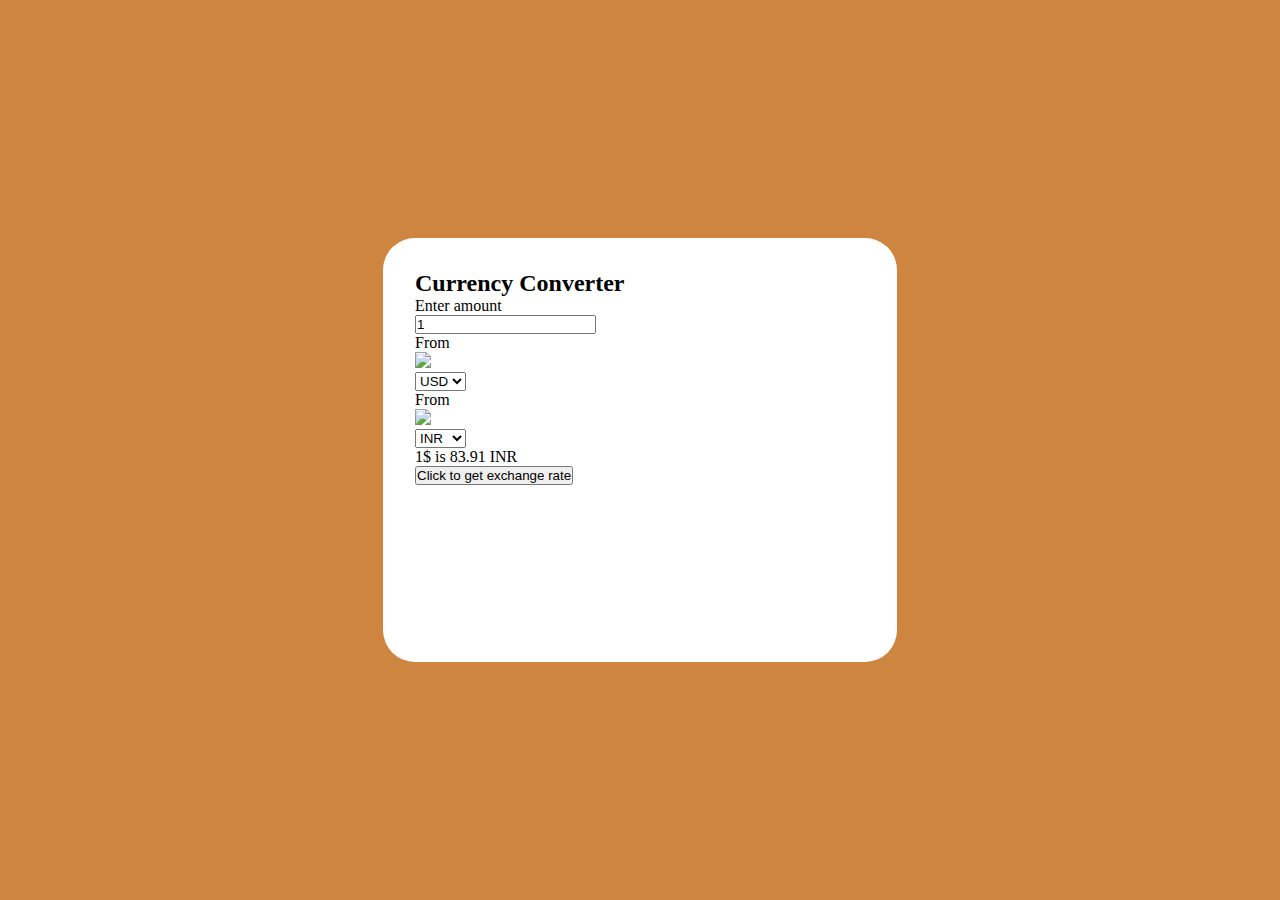
==== currency_Converter_Project/index.html @ 44088a80 "Currency conveter project building Day-1" ====
<!DOCTYPE html>
<html lang="en">
<head>
    <meta charset="UTF-8">
    <meta name="viewport" content="width=device-width, initial-scale=1.0">
    <title>currency converter</title>
    <link rel="stylesheet" href="currency.css">
    <link rel="stylesheet" href="https://cdnjs.cloudflare.com/ajax/libs/font-awesome/6.6.0/css/all.min.css" integrity="sha512-Kc323vGBEqzTmouAECnVceyQqyqdsSiqLQISBL29aUW4U/M7pSPA/gEUZQqv1cwx4OnYxTxve5UMg5GT6L4JJg==" crossorigin="anonymous" referrerpolicy="no-referrer" />
</head>
<body>
    <div class="container">
        <h2>Currency Converter</h2>
        <form>
            <div class="amount">
                <p>Enter amount</p>
                <input value="1" type="text">
            </div>
            <div class="dropdown">
                <div class="from">
                    <p>From</p>
                    <img src="https://flagsapi.com/US/flat/64.png">
                    <div class="select-container">
                        <select name="from">
                            <option value="INR">INR</option>
                            <option value="USD" selected>USD</option>
                            <option value="AUD">AUD</option>
                        </select>
                    </div>
                </div>
                <i class="fa-solid fa-arrow-right-arrow-left"></i>
                <div class="to">
                    <p>From</p>
                    <img src="https://flagsapi.com/IN/flat/64.png">
                    <div class="select-container">
                        <select name="to">
                            <option value="INR" selected>INR</option>
                            <option value="USD">USD</option>
                            <option value="AUD">AUD</option>
                        </select>
                    </div>
                </div>
            </div>
            <div class="msg">1$ is 83.91 INR</div>
            <button>Click to get exchange rate</button>
        </form>
    </div>
    

    <script src="script.js"></script>
</body>
</html>
---- currency_Converter_Project/currency.css ----
* {
    margin: 0;
    padding: 0;
}

body {
    display: flex;
    justify-content: center;
    align-items: center;
    min-height: 100vh;
    background-color: peru;
}

.container {
    background-color: white;
    padding: 2rem;
    min-height: 40vh;
    width: 50vh;
    border-radius: 2rem;
    
}
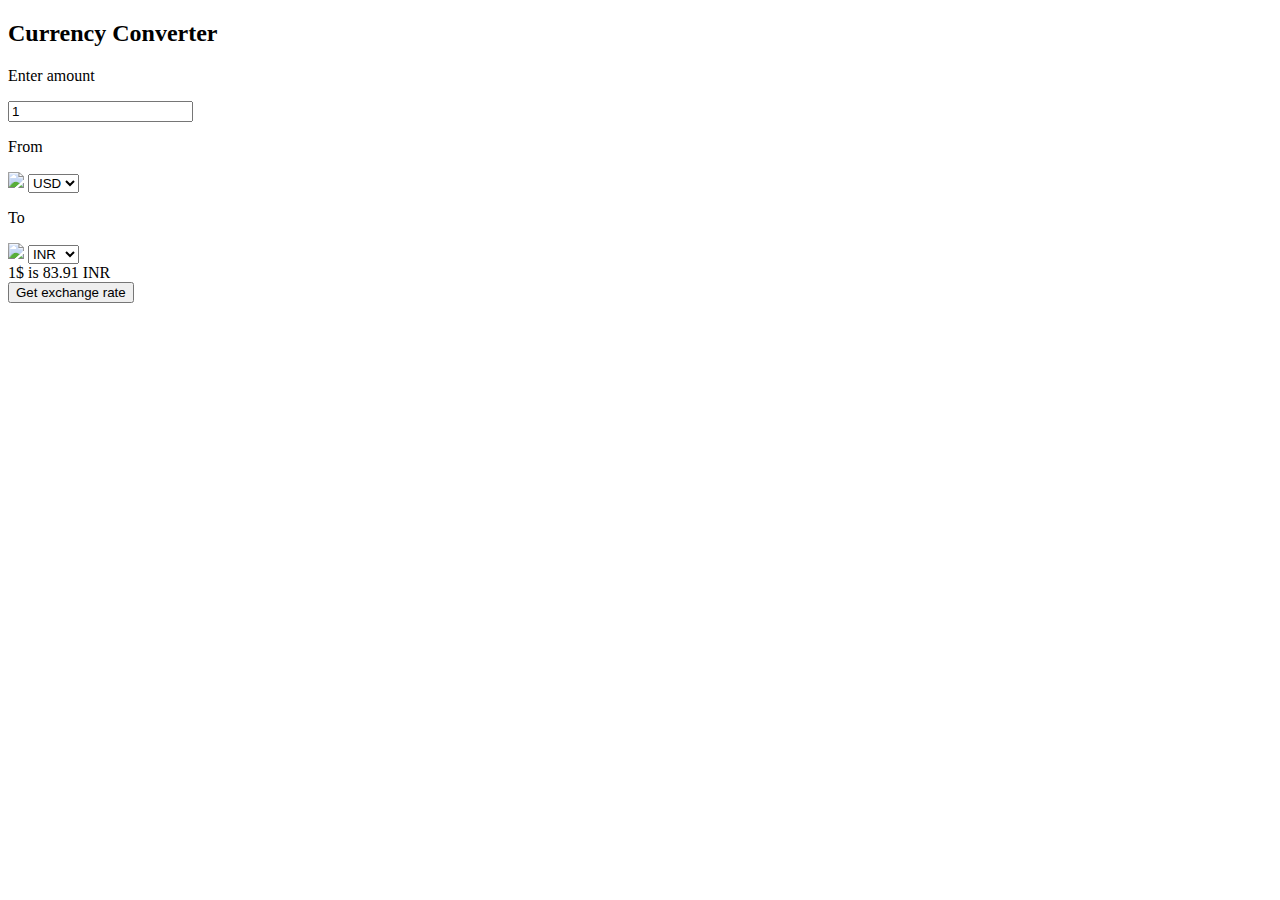
==== commit 399db5db: "Currency mini project day-2" ====
--- a/currency_Converter_Project/index.html
+++ b/currency_Converter_Project/index.html
@@ -17,9 +17,9 @@
             </div>
             <div class="dropdown">
                 <div class="from">
-                    <p>From</p>
-                    <img src="https://flagsapi.com/US/flat/64.png">
+                    <p>From</p>                   
                     <div class="select-container">
+                        <img src="https://flagsapi.com/US/flat/64.png">
                         <select name="from">
                             <option value="INR">INR</option>
                             <option value="USD" selected>USD</option>
@@ -29,9 +29,9 @@
                 </div>
                 <i class="fa-solid fa-arrow-right-arrow-left"></i>
                 <div class="to">
-                    <p>From</p>
-                    <img src="https://flagsapi.com/IN/flat/64.png">
+                    <p>To</p>                   
                     <div class="select-container">
+                        <img src="https://flagsapi.com/IN/flat/64.png">
                         <select name="to">
                             <option value="INR" selected>INR</option>
                             <option value="USD">USD</option>
@@ -41,11 +41,10 @@
                 </div>
             </div>
             <div class="msg">1$ is 83.91 INR</div>
-            <button>Click to get exchange rate</button>
+            <button>Get exchange rate</button>
         </form>
-    </div>
-    
-
+    </div>    
+    <script src="country.js"></script>
     <script src="script.js"></script>
 </body>
 </html>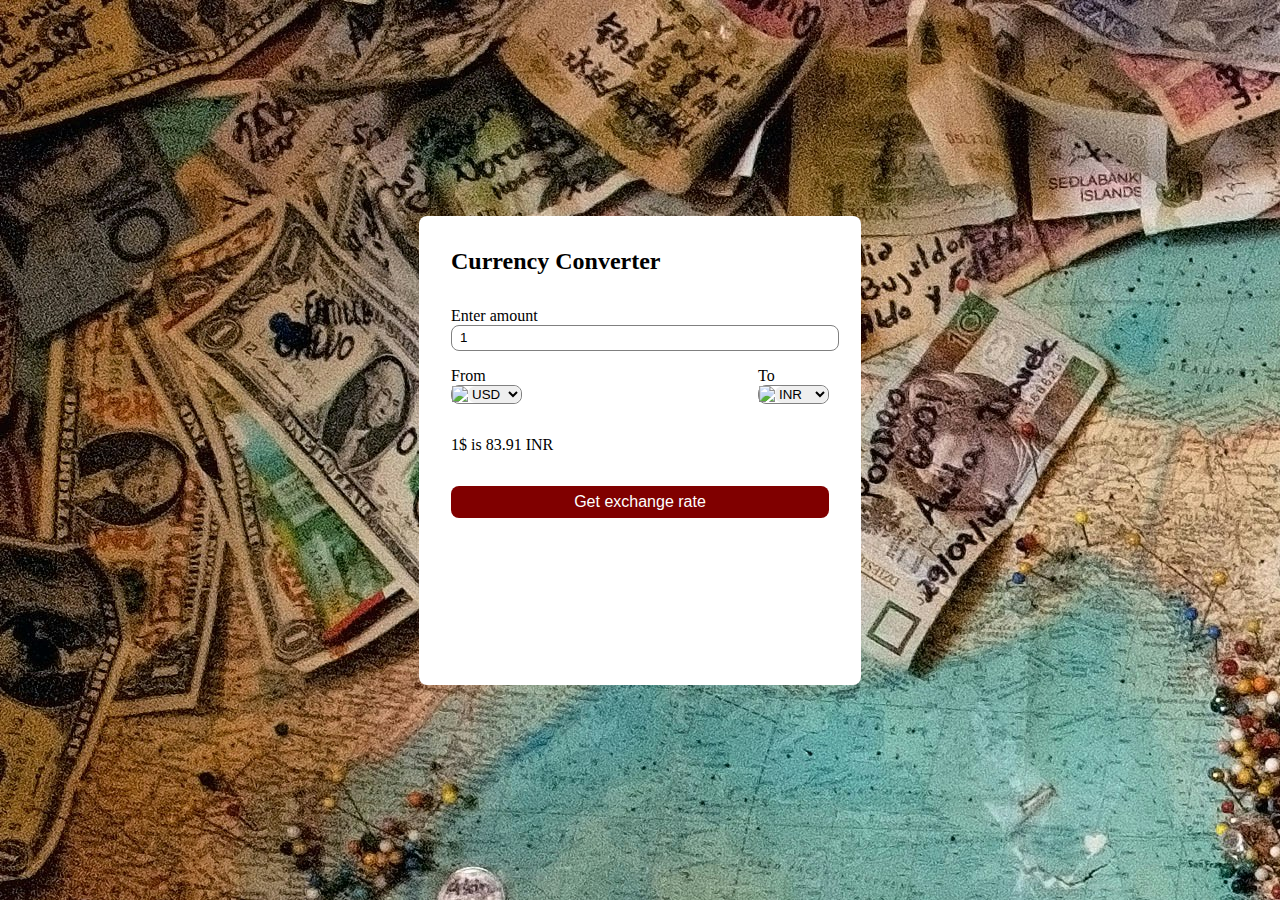
==== commit 1e5621c8: "Currency conveter learning day-3" ====
--- a/currency_Converter_Project/index.html
+++ b/currency_Converter_Project/index.html
@@ -4,7 +4,7 @@
     <meta charset="UTF-8">
     <meta name="viewport" content="width=device-width, initial-scale=1.0">
     <title>currency converter</title>
-    <link rel="stylesheet" href="currency.css">
+    <link rel="stylesheet" href="style.css">
     <link rel="stylesheet" href="https://cdnjs.cloudflare.com/ajax/libs/font-awesome/6.6.0/css/all.min.css" integrity="sha512-Kc323vGBEqzTmouAECnVceyQqyqdsSiqLQISBL29aUW4U/M7pSPA/gEUZQqv1cwx4OnYxTxve5UMg5GT6L4JJg==" crossorigin="anonymous" referrerpolicy="no-referrer" />
 </head>
 <body>
--- a/currency_Converter_Project/style.css
+++ b/currency_Converter_Project/style.css
@@ -0,0 +1,81 @@
+* {
+    margin: 0;
+    padding: 0;
+}
+
+body {
+    display: flex;
+    justify-content: center;
+    align-items: center;
+    min-height: 100vh;
+    background-image: url("image.jpg");
+}
+
+.container {
+    background-color: white;
+    padding: 2rem;
+    min-height: 45vh;
+    width: 42vh;
+    border-radius: 0.5rem;
+}
+
+form {
+    margin: 2rem 0 1rem 0;
+}
+
+form input, select, button {
+    width: 100%;
+    border: none;
+    outline: none;
+    border-radius: 0.5rem;
+}
+
+form input{
+    border: 1px solid grey;
+    font-size: 1 rem;
+    height: 1.5rem;
+    padding-left: 0.5rem;   
+}
+
+.dropdown{
+    display: flex;
+    justify-content: space-between;
+    align-items: center;
+    margin-top: 1rem;
+}
+
+.select-container img{
+    max-width: 2.75rem;
+}
+
+.select-container{
+    display: flex;
+    border: 1px solid grey;
+    border-radius: 0.5rem;
+    align-items: center;
+    justify-content: center;
+    width: 5.9rem;
+}
+
+.select-container{
+    font-size: 2rem;
+    width: auto;
+}
+
+.dropdown i{
+    font-size: 1.5rem;
+    align-items: center ;
+    margin-top: 1.33rem;
+}
+
+.msg{
+    margin: 2rem 0 2rem 0;
+}
+
+form button{
+    height: 2rem;
+    font-size: 1rem;
+    color: white; 
+    background-color: maroon;
+    cursor: pointer;
+}
